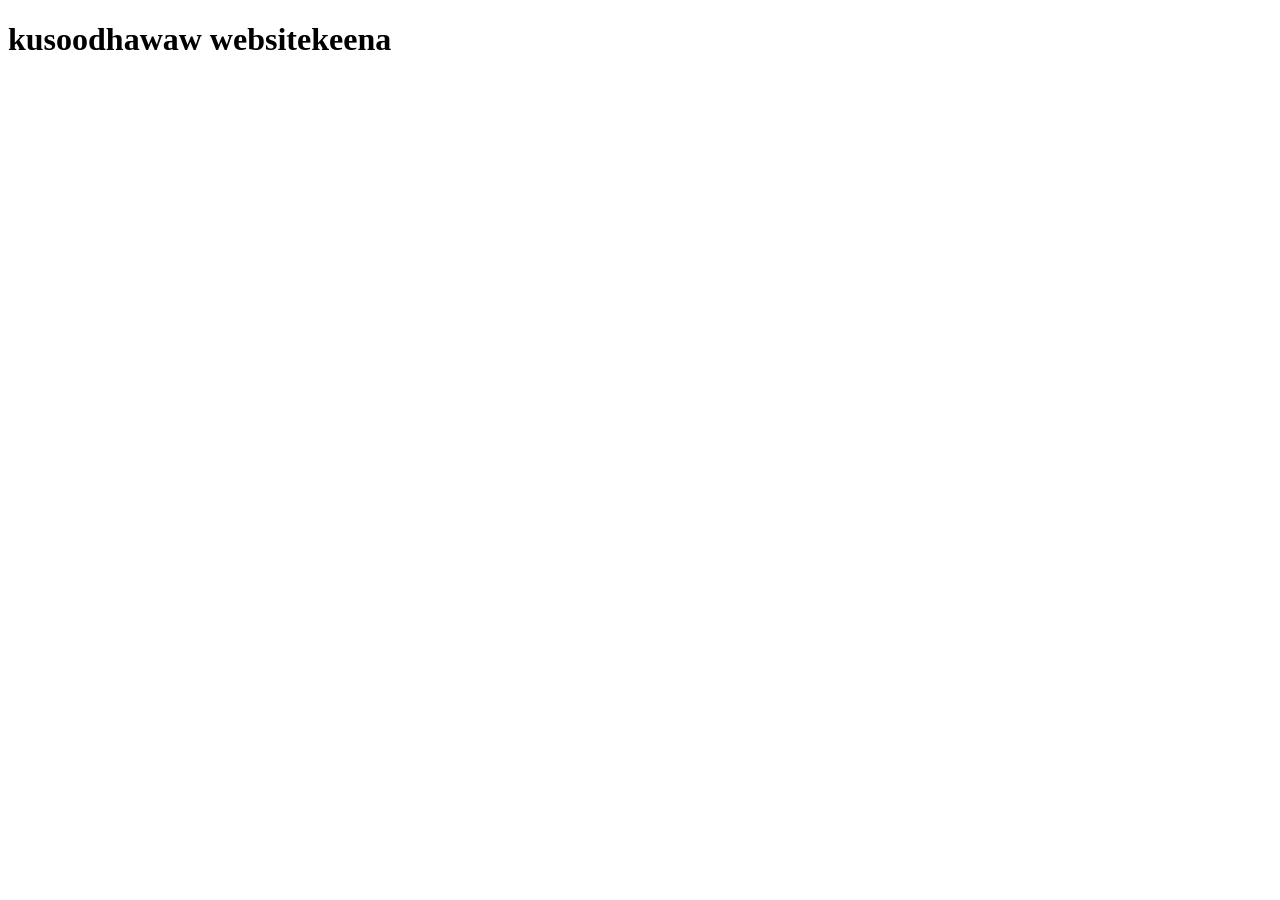
==== index.html @ beec1554 "Add files via upload" ====
<!DOCTYPE html>
<html lang="en">
<head>
    <meta charset="UTF-8">
    <meta name="viewport" content="width=device-width, initial-scale=1.0">
    <title>SCHOOL MANAGMENT</title>
</head>
<body>
    <h1>kusoodhawaw websitekeena
        
    </h1>
    
</body>
</html>
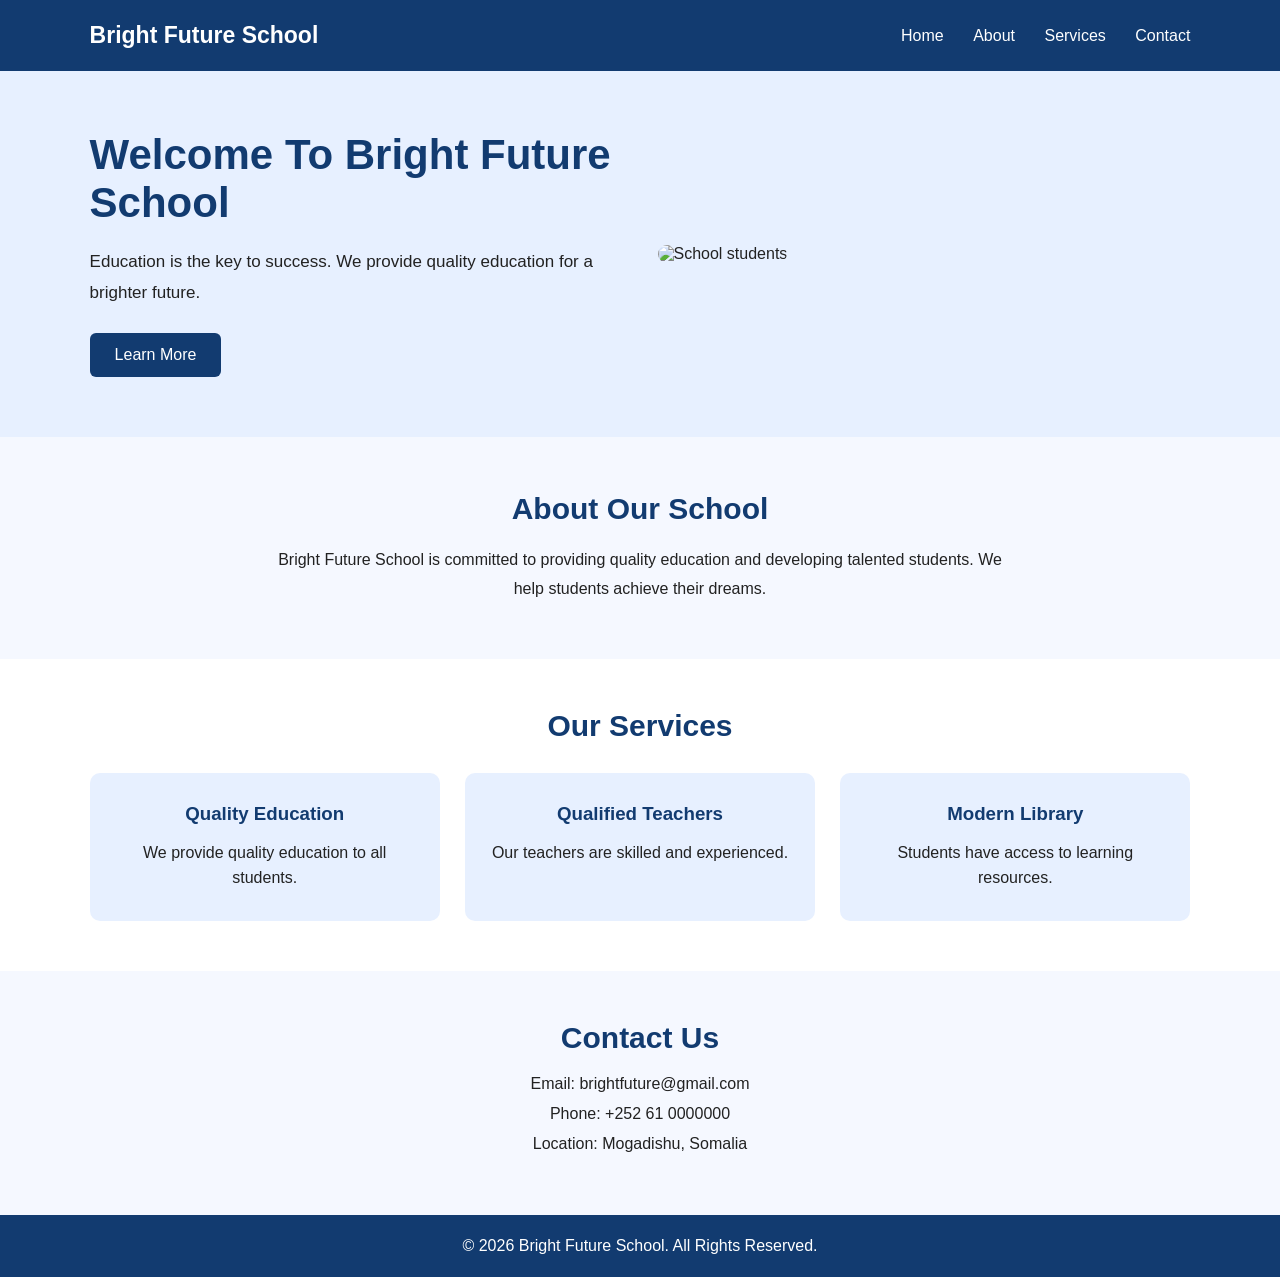
==== commit 611c8dad: "s" ====
--- a/index.html
+++ b/index.html
@@ -1,14 +1,86 @@
 <!DOCTYPE html>
-<html lang="en">
+<html>
 <head>
-    <meta charset="UTF-8">
-    <meta name="viewport" content="width=device-width, initial-scale=1.0">
-    <title>SCHOOL MANAGMENT</title>
+    <title>Bright Future School</title>
+    <link rel="stylesheet" href="style.css">
 </head>
 <body>
-    <h1>kusoodhawaw websitekeena
-        
-    </h1>
-    
+
+    <!-- Header -->
+    <header>
+        <div class="logo">Bright Future School</div>
+
+        <nav>
+            <a href="index.html">Home</a>
+            <a href="about.html">About</a>
+            <a href="#services">Services</a>
+            <a href="#contact">Contact</a>
+        </nav>
+    </header>
+
+    <!-- Hero Section -->
+    <section class="hero">
+        <div class="hero-text">
+            <h1>Welcome To Bright Future School</h1>
+
+            <p>
+                Education is the key to success.
+                We provide quality education for a brighter future.
+            </p>
+
+            <a href="about.html" class="btn">Learn More</a>
+        </div>
+
+        <div class="hero-image">
+            <img src="https://images.unsplash.com/photo-1509062522246-3755977927d7?w=900" alt="School students">
+        </div>
+    </section>
+
+    <!-- About Section -->
+    <section class="about">
+        <h2>About Our School</h2>
+
+        <p>
+            Bright Future School is committed to providing
+            quality education and developing talented students.
+            We help students achieve their dreams.
+        </p>
+    </section>
+
+    <!-- Services -->
+    <section class="services" id="services">
+        <h2>Our Services</h2>
+
+        <div class="service-box">
+            <div class="service">
+                <h3>Quality Education</h3>
+                <p>We provide quality education to all students.</p>
+            </div>
+
+            <div class="service">
+                <h3>Qualified Teachers</h3>
+                <p>Our teachers are skilled and experienced.</p>
+            </div>
+
+            <div class="service">
+                <h3>Modern Library</h3>
+                <p>Students have access to learning resources.</p>
+            </div>
+        </div>
+    </section>
+
+    <!-- Contact -->
+    <section class="contact" id="contact">
+        <h2>Contact Us</h2>
+        <p>Email: brightfuture@gmail.com</p>
+        <p>Phone: +252 61 0000000</p>
+        <p>Location: Mogadishu, Somalia</p>
+    </section>
+
+    <!-- Footer -->
+    <footer>
+        <p>© 2026 Bright Future School. All Rights Reserved.</p>
+    </footer>
+
 </body>
 </html>
--- a/style.css
+++ b/style.css
@@ -0,0 +1,227 @@
+* {
+    margin: 0;
+    padding: 0;
+    box-sizing: border-box;
+}
+
+body {
+    font-family: Arial, sans-serif;
+    background: #f5f8ff;
+    color: #222;
+}
+
+/* Header */
+header {
+    background: #123b70;
+    color: white;
+    padding: 22px 7%;
+    display: flex;
+    justify-content: space-between;
+    align-items: center;
+}
+
+.logo {
+    font-size: 23px;
+    font-weight: bold;
+}
+
+nav a {
+    color: white;
+    text-decoration: none;
+    margin-left: 25px;
+    font-size: 16px;
+}
+
+nav a:hover {
+    color: #ffc857;
+}
+
+/* Home Hero */
+.hero {
+    display: flex;
+    align-items: center;
+    justify-content: space-between;
+    padding: 60px 7%;
+    gap: 35px;
+    background: #e7f0ff;
+}
+
+.hero-text {
+    flex: 1;
+}
+
+.hero-text h1 {
+    color: #123b70;
+    font-size: 42px;
+    margin-bottom: 20px;
+}
+
+.hero-text p {
+    font-size: 17px;
+    line-height: 1.8;
+    margin-bottom: 25px;
+}
+
+.hero-image {
+    flex: 1;
+}
+
+.hero-image img {
+    width: 100%;
+    border-radius: 12px;
+}
+
+.btn {
+    display: inline-block;
+    background: #123b70;
+    color: white;
+    padding: 13px 25px;
+    text-decoration: none;
+    border-radius: 6px;
+}
+
+.btn:hover {
+    background: #2563a8;
+}
+
+/* About */
+.about {
+    text-align: center;
+    padding: 55px 10%;
+}
+
+.about h2,
+.services h2,
+.contact h2 {
+    color: #123b70;
+    font-size: 30px;
+    margin-bottom: 20px;
+}
+
+.about p {
+    line-height: 1.8;
+    max-width: 750px;
+    margin: auto;
+}
+
+/* Services */
+.services {
+    padding: 50px 7%;
+    text-align: center;
+    background: white;
+}
+
+.service-box {
+    display: flex;
+    gap: 25px;
+    margin-top: 30px;
+}
+
+.service {
+    background: #e7f0ff;
+    padding: 30px 20px;
+    flex: 1;
+    border-radius: 10px;
+}
+
+.service h3 {
+    color: #123b70;
+    margin-bottom: 15px;
+}
+
+.service p {
+    line-height: 1.6;
+}
+
+/* Contact */
+.contact {
+    padding: 50px;
+    text-align: center;
+}
+
+.contact p {
+    margin: 12px;
+}
+
+/* About Page */
+.about-hero {
+    background: #123b70;
+    color: white;
+    text-align: center;
+    padding: 65px 20px;
+}
+
+.about-hero h1 {
+    font-size: 38px;
+    margin-bottom: 15px;
+}
+
+.about-content {
+    display: flex;
+    align-items: center;
+    gap: 40px;
+    padding: 60px 7%;
+}
+
+.about-content img {
+    width: 45%;
+    border-radius: 12px;
+}
+
+.about-content h2 {
+    color: #123b70;
+    margin-bottom: 12px;
+}
+
+.about-content p {
+    line-height: 1.8;
+    margin-bottom: 25px;
+}
+
+/* Footer */
+footer {
+    background: #123b70;
+    color: white;
+    text-align: center;
+    padding: 22px;
+}
+
+/* Responsive */
+@media (max-width: 768px) {
+
+    header {
+        flex-direction: column;
+        gap: 20px;
+    }
+
+    nav {
+        display: flex;
+        flex-wrap: wrap;
+        justify-content: center;
+        gap: 15px;
+    }
+
+    nav a {
+        margin: 0;
+    }
+
+    .hero {
+        flex-direction: column;
+    }
+
+    .hero-text h1 {
+        font-size: 30px;
+    }
+
+    .service-box {
+        flex-direction: column;
+    }
+
+    .about-content {
+        flex-direction: column;
+    }
+
+    .about-content img {
+        width: 100%;
+    }
+}
